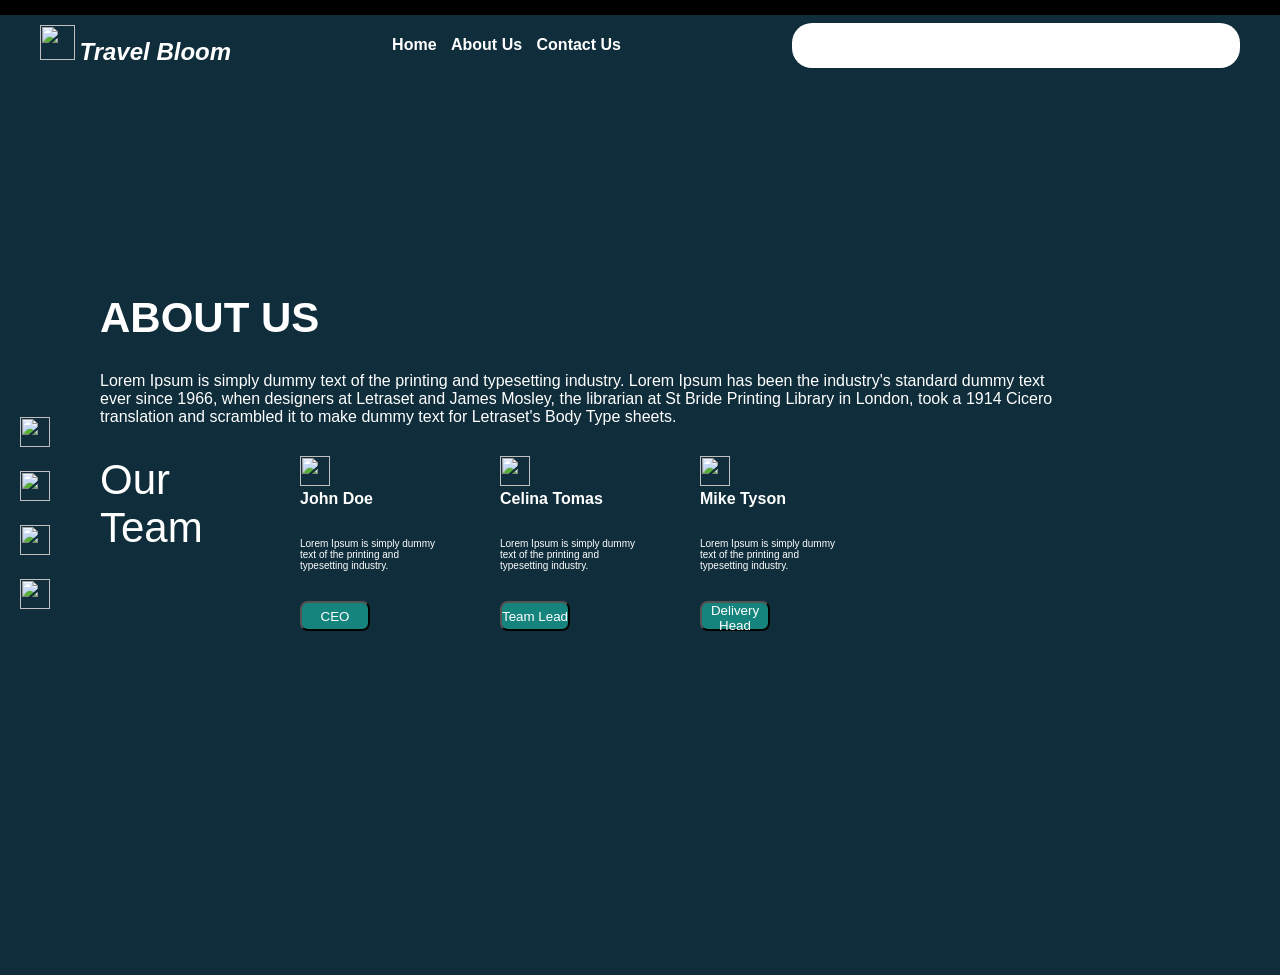
==== travel_about.html @ 4bebe733 "about" ====
<!DOCTYPE html>
<html lang="en">
<head>
  <meta charset="UTF-8">
  <title>Travel Bloom</title>
  <link rel="stylesheet" href="./travel_recommendation.css">
</head>
<body>
    <nav class="menuNav">
        <div class="left">
            <img id='imgLogo' src="https://media.istockphoto.com/id/1369076846/es/vector/un-avi%C3%B3n-de-pasajeros-vuela-alrededor-de-la-tierra.jpg?s=612x612&w=0&k=20&c=R-AivogB7sTF6fNKXLxTs_taO4kpDBTMaKdjNDb2bWw="></img>
            <h1>Travel Bloom</h1>
        </div>
        <div class="center">
            <ul>
                <li><a href="./travel_recommendation.html" id="home">Home </a></li>
                <li><a href="./travel_about.html" id="contact">About Us </a></li>
                <li><a href="./travel_contact.html" id="contact">Contact Us </a></li>
            </ul>
        </div> 
        <div class="right">   
        </div>  
    </nav>
<div class="container">

    <div class="followUsNav">
        <ul>
            <li>
                <a href="./travel_recommendation.html" id="home"> 
                    <img src="https://encrypted-tbn0.gstatic.com/images?q=tbn:ANd9GcTqlzzIDY2g_6ApTnI65qKmI5IF1JC5_OfzB-kkEOIloQ&s=10"></img>
                </a>
            </li>
            <li>
                <a href="./travel_recommendation.html" id="home"> 
                    <img src="https://encrypted-tbn0.gstatic.com/images?q=tbn:ANd9GcSNfE9N5jHm6aHkrh-RfWnV0D5qT_PrdCqAcLs8tygFYw&s=10"></img>
                </a>
            </li>
            <li>
                <a href="./travel_recommendation.html" id="home"> 
                    <img src="https://encrypted-tbn0.gstatic.com/images?q=tbn:ANd9GcStInYC1ntip265zH8p69fJbRqjfKTO3M7ZUwOt46S7-Q&s=10"></img>
                </a>
            </li>
            <li>
                <a href="./travel_recommendation.html" id="home"> 
                    <img src="https://encrypted-tbn0.gstatic.com/images?q=tbn:ANd9GcSLikYU9iA44EeR6KBYLXIdy0JkPrqSCYNWXPpJ4TlF1g&s=10"></img>
                </a>
            </li>
        </ul>
    </div>
    <div class="aboutNav">
        <h1>ABOUT US</h1>
        <p>Lorem Ipsum is simply dummy text of the printing and typesetting industry. Lorem Ipsum has been the industry's standard dummy text ever since 1966, when designers at Letraset and James Mosley, the librarian at St Bride Printing Library in London, took a 1914 Cicero translation and scrambled it to make dummy text for Letraset's Body Type sheets. </p>
        <div class="OurTeam">
            <div>
                <p>Our Team</p>
            </div>
            <div class="divOurTeam">
                <div id="UserJohnDoe">
                    <img src="https://encrypted-tbn0.gstatic.com/images?q=tbn:ANd9GcTBjKC7U-5bYoX4m2MbRBz4UnGET3NfBoS1MNwoxklq9w&s=10"></img>
                    <h1>John Doe</h1>
                    <p>Lorem Ipsum is simply dummy text of the printing and typesetting industry. </p>
                    <button>CEO</button>
                </div>
                <div id="UserCelinaTomas">
                    <img src="https://encrypted-tbn0.gstatic.com/images?q=tbn:ANd9GcTBjKC7U-5bYoX4m2MbRBz4UnGET3NfBoS1MNwoxklq9w&s=10"></img>
                    <h1>Celina Tomas</h1>
                    <p>Lorem Ipsum is simply dummy text of the printing and typesetting industry. </p>
                    <button>Team Lead</button>
                </div>
                <div id="UserMikeTyson">
                    <img src="https://encrypted-tbn0.gstatic.com/images?q=tbn:ANd9GcTBjKC7U-5bYoX4m2MbRBz4UnGET3NfBoS1MNwoxklq9w&s=10"></img>
                    <h1>Mike Tyson</h1>
                    <p>Lorem Ipsum is simply dummy text of the printing and typesetting industry. </p>
                    <button>Delivery Head</button>
                </div>
            </div>    
        </div>    
    </div>  
</div>
<script src="./health_analysis.js"></script>
</body>
</html>
---- travel_recommendation.css ----
/* Basic CSS for the navigation bar */

*{
    margin: 0;
    padding: 0;
    box-sizing: border-box; 
}
body {
    font-family: Helvetica, sans-serif;
    background-color: black;
}
.menuNav {
    background-color: #0F2D3A;
    color: white;
    height: 60px;
    align-items: center;
    margin-top:15px;
    display: flex;
    justify-content: space-between;  
}
.menuNav .left {
    justify-self: start;
    margin-left: 40px;
}
.menuNav .left img
{
    width: 35px;
    height: 35px;  
}
.menuNav .left h1
{
    display: inline;
    font-style: italic;

}
.menuNav .center {
    justify-self: center;
}
.menuNav .center li {
    display: inline;
    padding-right: 10px;
    color: white;
}
.menuNav a {
    text-decoration: none;
    color: white;
    font-weight: bold;
}
.menuNav .right {
    justify-self: end;   
    margin-right: 40px;
    width: 35%;
    height: 45px;
    background-color: white;
    border-radius: 20px;
}
.menuNav .right input
{
    width: 50%;
    height: 30px; 
    margin: 0px 0px 5px 20px;
    border: 0; 
}
.menuNav .right img
{
    width: 30px;
    height: 30px;
    transform: scaleX(-1);
}

button
{
    background-color: #15847D;
    color: white;
    width: 70px;
    height: 30px;
    border-radius: 8px;
}

.container{
    background-color: #0F2D3A;
    background-image: url('https://media.istockphoto.com/id/2178020702/es/foto/paisaje-urbano-de-nueva-york-a%C3%A9reo.jpg?s=612x612&w=0&k=20&c=CvgRp1GkJDVQ1h0ChuPoGI5W7-fnqMLjIaX4kyxje1k=');
    background-size: cover;
    background-position: center;
    background-repeat: no-repeat;
    background-attachment: fixed;
    height: 100vh; 
    min-height: 100vh;
    display: flex;
    align-items: center;
}

.followUsNav{
    padding-left: 20px;
    display: flex;
    flex-direction: column;
}
.followUsNav ul{
    list-style-type: none;
}
.followUsNav li{
    padding-bottom: 20px;  
}
.followUsNav img{
    width: 30px;
    height: 30px;
}
.exploreNav{
    padding-left: 50px;
}
.exploreNav h1{
    width: 50%;
    color: white;
    font-size: 42px;
    font-weight: bold;
    padding-bottom: 30px;
}
.exploreNav p{
    width: 50%;
    color: white; 
    font-size: 16px;
    padding-bottom: 30px;
}

.aboutNav{
    padding-left: 50px;
    width: 80%;
}
.aboutNav h1{
    color: white;
    font-size: 42px;
    font-weight: bold;
    padding-bottom: 30px;
}
.aboutNav p{
    color: white;
    font-size: 16px;
    padding-bottom: 30px;
}
.OurTeam{
    min-height: 300px; 
    display: flex;
    flex-direction: row;
}
.OurTeam p{
    color: white;
    font-size: 42px;
    width: 150px;
}
.divOurTeam{
    display: flex;
    flex-direction: row;   
    justify-content:center; 
}
.divOurTeam div{
    padding-left:50px;
}
.divOurTeam h1{
    color: white;
    font-size: 16px;
    font-weight: bold;
}
.divOurTeam p{
    color: white;
    font-size: 10px;
}
.divOurTeam img{
    width: 30px;
    height: 30px;
}
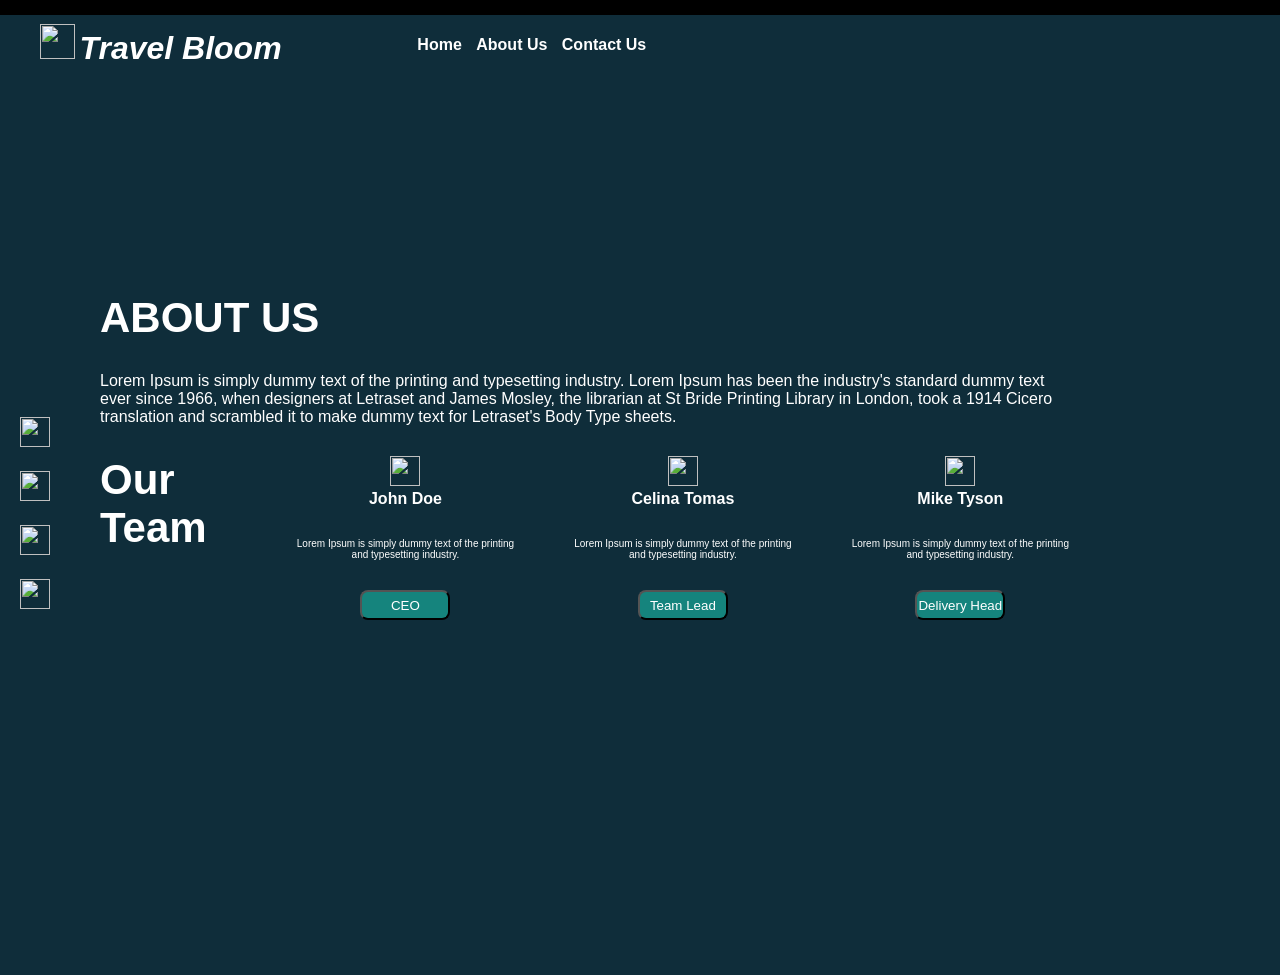
==== commit 31ae2dc9: "build contact" ====
--- a/travel_about.html
+++ b/travel_about.html
@@ -6,21 +6,22 @@
   <link rel="stylesheet" href="./travel_recommendation.css">
 </head>
 <body>
-    <nav class="menuNav">
-        <div class="left">
+    <div class="menuNav">
+        <div class="menuNav-left">
             <img id='imgLogo' src="https://media.istockphoto.com/id/1369076846/es/vector/un-avi%C3%B3n-de-pasajeros-vuela-alrededor-de-la-tierra.jpg?s=612x612&w=0&k=20&c=R-AivogB7sTF6fNKXLxTs_taO4kpDBTMaKdjNDb2bWw="></img>
             <h1>Travel Bloom</h1>
         </div>
-        <div class="center">
+        <div class="menuNav-center">
             <ul>
                 <li><a href="./travel_recommendation.html" id="home">Home </a></li>
                 <li><a href="./travel_about.html" id="contact">About Us </a></li>
                 <li><a href="./travel_contact.html" id="contact">Contact Us </a></li>
-            </ul>
-        </div> 
-        <div class="right">   
-        </div>  
-    </nav>
+            </ul>           
+        </div>
+        <div class="menuNav-right">
+            
+        </div>
+    </div> 
 <div class="container">
 
     <div class="followUsNav">
@@ -47,27 +48,27 @@
             </li>
         </ul>
     </div>
-    <div class="aboutNav">
+    <div class="aboutUs">
         <h1>ABOUT US</h1>
         <p>Lorem Ipsum is simply dummy text of the printing and typesetting industry. Lorem Ipsum has been the industry's standard dummy text ever since 1966, when designers at Letraset and James Mosley, the librarian at St Bride Printing Library in London, took a 1914 Cicero translation and scrambled it to make dummy text for Letraset's Body Type sheets. </p>
         <div class="OurTeam">
             <div>
-                <p>Our Team</p>
+                <h1>Our Team</h1>
             </div>
-            <div class="divOurTeam">
-                <div id="UserJohnDoe">
-                    <img src="https://encrypted-tbn0.gstatic.com/images?q=tbn:ANd9GcTBjKC7U-5bYoX4m2MbRBz4UnGET3NfBoS1MNwoxklq9w&s=10"></img>
+            <div class="divOurTeamList">
+                <div id="UserJohnDoe" class="center" >
+                    <img src="https://encrypted-tbn0.gstatic.com/images?q=tbn:ANd9GcTBjKC7U-5bYoX4m2MbRBz4UnGET3NfBoS1MNwoxklq9w&s=10"></img>                
                     <h1>John Doe</h1>
                     <p>Lorem Ipsum is simply dummy text of the printing and typesetting industry. </p>
                     <button>CEO</button>
                 </div>
-                <div id="UserCelinaTomas">
+                <div id="UserCelinaTomas" class="center">
                     <img src="https://encrypted-tbn0.gstatic.com/images?q=tbn:ANd9GcTBjKC7U-5bYoX4m2MbRBz4UnGET3NfBoS1MNwoxklq9w&s=10"></img>
                     <h1>Celina Tomas</h1>
                     <p>Lorem Ipsum is simply dummy text of the printing and typesetting industry. </p>
                     <button>Team Lead</button>
                 </div>
-                <div id="UserMikeTyson">
+                <div id="UserMikeTyson" class="center">
                     <img src="https://encrypted-tbn0.gstatic.com/images?q=tbn:ANd9GcTBjKC7U-5bYoX4m2MbRBz4UnGET3NfBoS1MNwoxklq9w&s=10"></img>
                     <h1>Mike Tyson</h1>
                     <p>Lorem Ipsum is simply dummy text of the printing and typesetting industry. </p>
--- a/travel_recommendation.css
+++ b/travel_recommendation.css
@@ -5,10 +5,16 @@
     padding: 0;
     box-sizing: border-box; 
 }
+
+.center{
+    text-align: center
+}
+
 body {
     font-family: Helvetica, sans-serif;
     background-color: black;
 }
+
 .menuNav {
     background-color: #0F2D3A;
     color: white;
@@ -18,57 +24,58 @@
     display: flex;
     justify-content: space-between;  
 }
-.menuNav .left {
+.menuNav-left {
     justify-self: start;
     margin-left: 40px;
 }
-.menuNav .left img
+.menuNav-left img
 {
     width: 35px;
     height: 35px;  
 }
-.menuNav .left h1
+.menuNav-left h1
 {
     display: inline;
     font-style: italic;
-
-}
-.menuNav .center {
+}
+.menuNav-center {
     justify-self: center;
 }
-.menuNav .center li {
+.menuNav-center li {
     display: inline;
     padding-right: 10px;
     color: white;
 }
-.menuNav a {
+.menuNav-center a {
     text-decoration: none;
     color: white;
     font-weight: bold;
 }
-.menuNav .right {
+.menuNav-right {
     justify-self: end;   
     margin-right: 40px;
     width: 35%;
+}
+.menuNav-right .menuNav-search {
     height: 45px;
     background-color: white;
     border-radius: 20px;
 }
-.menuNav .right input
+.menuNav-right input
 {
     width: 50%;
     height: 30px; 
     margin: 0px 0px 5px 20px;
     border: 0; 
 }
-.menuNav .right img
+.menuNav-right img
 {
     width: 30px;
     height: 30px;
     transform: scaleX(-1);
 }
 
-button
+.menuNav-right button
 {
     background-color: #15847D;
     color: white;
@@ -105,70 +112,108 @@
     width: 30px;
     height: 30px;
 }
-.exploreNav{
+
+.homePage{
     padding-left: 50px;
 }
-.exploreNav h1{
+.homePage h1{
     width: 50%;
     color: white;
     font-size: 42px;
     font-weight: bold;
     padding-bottom: 30px;
 }
-.exploreNav p{
+.homePage p{
     width: 50%;
     color: white; 
     font-size: 16px;
     padding-bottom: 30px;
 }
-
-.aboutNav{
+.homePage button
+{
+    background-color: #15847D;
+    color: white;
+    width: 90px;
+    height: 30px;
+    border-radius: 8px;
+}
+
+
+.aboutUs{
     padding-left: 50px;
     width: 80%;
 }
-.aboutNav h1{
+.aboutUs h1{
     color: white;
     font-size: 42px;
     font-weight: bold;
     padding-bottom: 30px;
 }
-.aboutNav p{
-    color: white;
-    font-size: 16px;
-    padding-bottom: 30px;
-}
+.aboutUs p{
+    color: white;
+    font-size: 16px;
+    padding-bottom: 30px;
+}
+
 .OurTeam{
     min-height: 300px; 
     display: flex;
     flex-direction: row;
 }
-.OurTeam p{
-    color: white;
-    font-size: 42px;
-    width: 150px;
-}
-.divOurTeam{
+.OurTeam h1{
+    color: white;
+    font-size: 42px;  
+}
+
+.divOurTeamList{
     display: flex;
     flex-direction: row;   
     justify-content:center; 
 }
-.divOurTeam div{
+.divOurTeamList div{
     padding-left:50px;
 }
-.divOurTeam h1{
-    color: white;
-    font-size: 16px;
-    font-weight: bold;
-}
-.divOurTeam p{
+.divOurTeamList h1{
+    color: white;
+    font-size: 16px;
+    font-weight: bold;
+}
+.divOurTeamList p{
     color: white;
     font-size: 10px;
 }
-.divOurTeam img{
+.divOurTeamList img{
     width: 30px;
     height: 30px;
 }
 
+.divOurTeamList button
+{
+    background-color: #15847D;
+    color: white;
+    width: 90px;
+    height: 30px;
+    border-radius: 8px;
+}
+
+.contactUs{
+    padding-left: 50px;
+    width: 80%;
+}
+.contactUs h1{
+    color: white;
+    font-size: 42px;
+    font-weight: bold;
+    padding-bottom: 30px;
+}
+.contactUs p{
+    color: white;
+    font-size: 16px;
+    padding-bottom: 30px;
+}
+
+
+
 
 
  
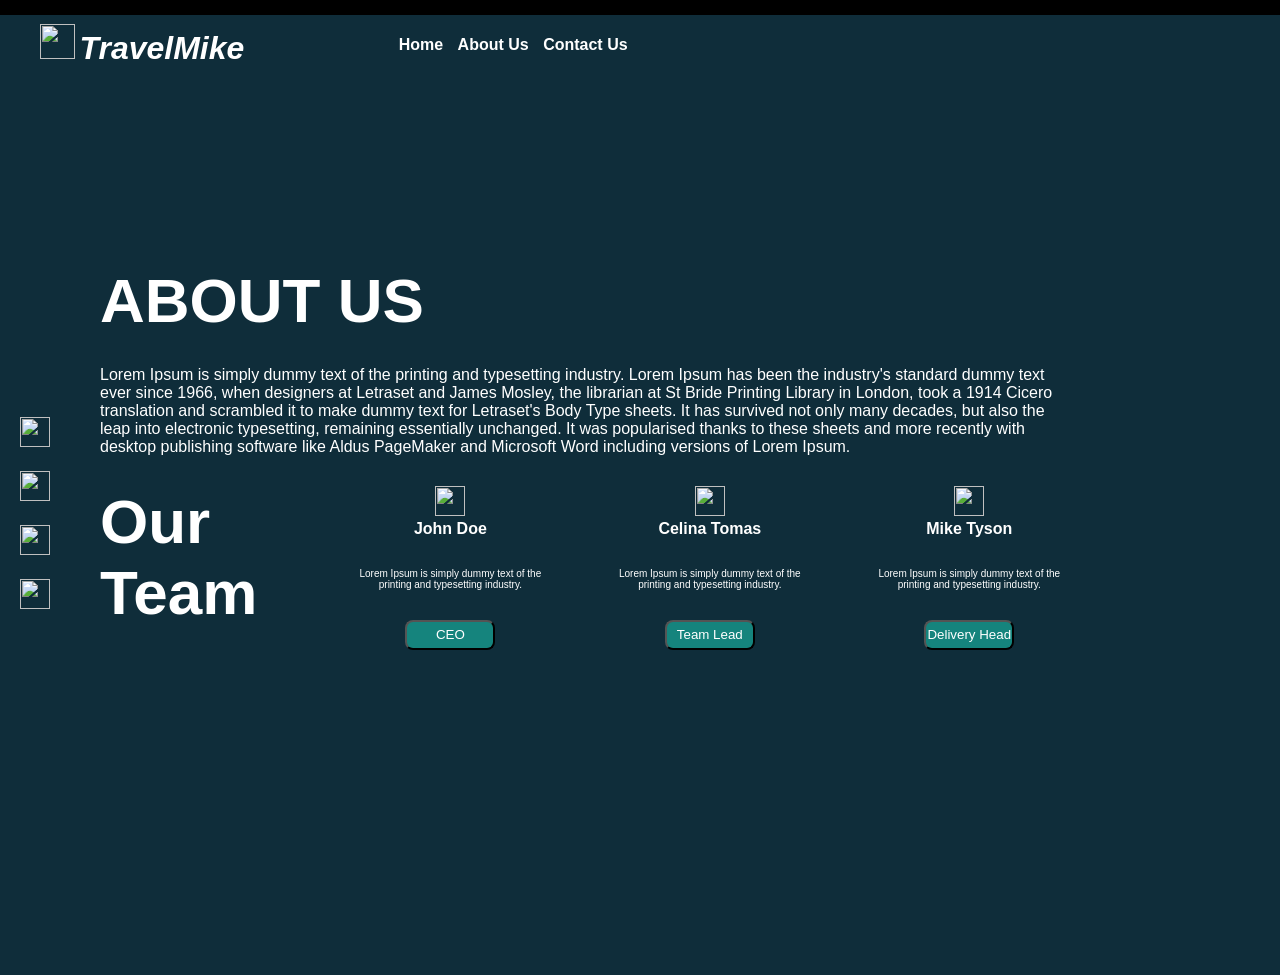
==== commit 64c48e62: "contact page" ====
--- a/travel_about.html
+++ b/travel_about.html
@@ -2,14 +2,14 @@
 <html lang="en">
 <head>
   <meta charset="UTF-8">
-  <title>Travel Bloom</title>
+  <title>Travel Mike</title>
   <link rel="stylesheet" href="./travel_recommendation.css">
 </head>
 <body>
     <div class="menuNav">
         <div class="menuNav-left">
             <img id='imgLogo' src="https://media.istockphoto.com/id/1369076846/es/vector/un-avi%C3%B3n-de-pasajeros-vuela-alrededor-de-la-tierra.jpg?s=612x612&w=0&k=20&c=R-AivogB7sTF6fNKXLxTs_taO4kpDBTMaKdjNDb2bWw="></img>
-            <h1>Travel Bloom</h1>
+            <h1>TravelMike</h1>
         </div>
         <div class="menuNav-center">
             <ul>
@@ -50,7 +50,7 @@
     </div>
     <div class="aboutUs">
         <h1>ABOUT US</h1>
-        <p>Lorem Ipsum is simply dummy text of the printing and typesetting industry. Lorem Ipsum has been the industry's standard dummy text ever since 1966, when designers at Letraset and James Mosley, the librarian at St Bride Printing Library in London, took a 1914 Cicero translation and scrambled it to make dummy text for Letraset's Body Type sheets. </p>
+        <p>Lorem Ipsum is simply dummy text of the printing and typesetting industry. Lorem Ipsum has been the industry's standard dummy text ever since 1966, when designers at Letraset and James Mosley, the librarian at St Bride Printing Library in London, took a 1914 Cicero translation and scrambled it to make dummy text for Letraset's Body Type sheets. It has survived not only many decades, but also the leap into electronic typesetting, remaining essentially unchanged. It was popularised thanks to these sheets and more recently with desktop publishing software like Aldus PageMaker and Microsoft Word including versions of Lorem Ipsum.</p>
         <div class="OurTeam">
             <div>
                 <h1>Our Team</h1>
--- a/travel_recommendation.css
+++ b/travel_recommendation.css
@@ -145,7 +145,7 @@
 }
 .aboutUs h1{
     color: white;
-    font-size: 42px;
+    font-size: 62px;
     font-weight: bold;
     padding-bottom: 30px;
 }
@@ -162,7 +162,7 @@
 }
 .OurTeam h1{
     color: white;
-    font-size: 42px;  
+    font-size: 62px;  
 }
 
 .divOurTeamList{
@@ -202,14 +202,57 @@
 }
 .contactUs h1{
     color: white;
-    font-size: 42px;
+    font-size: 62px;
     font-weight: bold;
     padding-bottom: 30px;
 }
 .contactUs p{
     color: white;
-    font-size: 16px;
-    padding-bottom: 30px;
+    font-size: 18px;
+    padding-bottom: 30px;
+}
+
+.contactUsform {
+    width: 500px;
+    margin-right:50px;
+}
+.contactUsform label{
+    color: white;
+    font-size: 16px;
+}
+.contactUsform input{
+    background-color: transparent;
+    border: 1px solid #ffffff;
+    outline: none;
+    width: 80%;
+    height: 30px;
+    border-radius: 8px;
+}
+.contactUsform input::placeholder {
+    color: white; 
+    opacity: 0.7;
+}
+.contactUsform textarea{
+    background-color: transparent;
+    border: 1px solid #ffffff;
+    outline: none;
+    width: 80%;
+    height: 130px;
+    border-radius: 8px;
+}
+.contactUsform textarea::placeholder {
+    color: white; 
+    opacity: 0.7;
+}
+.contactUsform div{
+    padding-bottom:10px;
+}
+.contactUsform button{
+    background-color: #15847D;
+    color: white;
+    width: 80%;
+    height: 30px;
+    border-radius: 8px;
 }
 
 
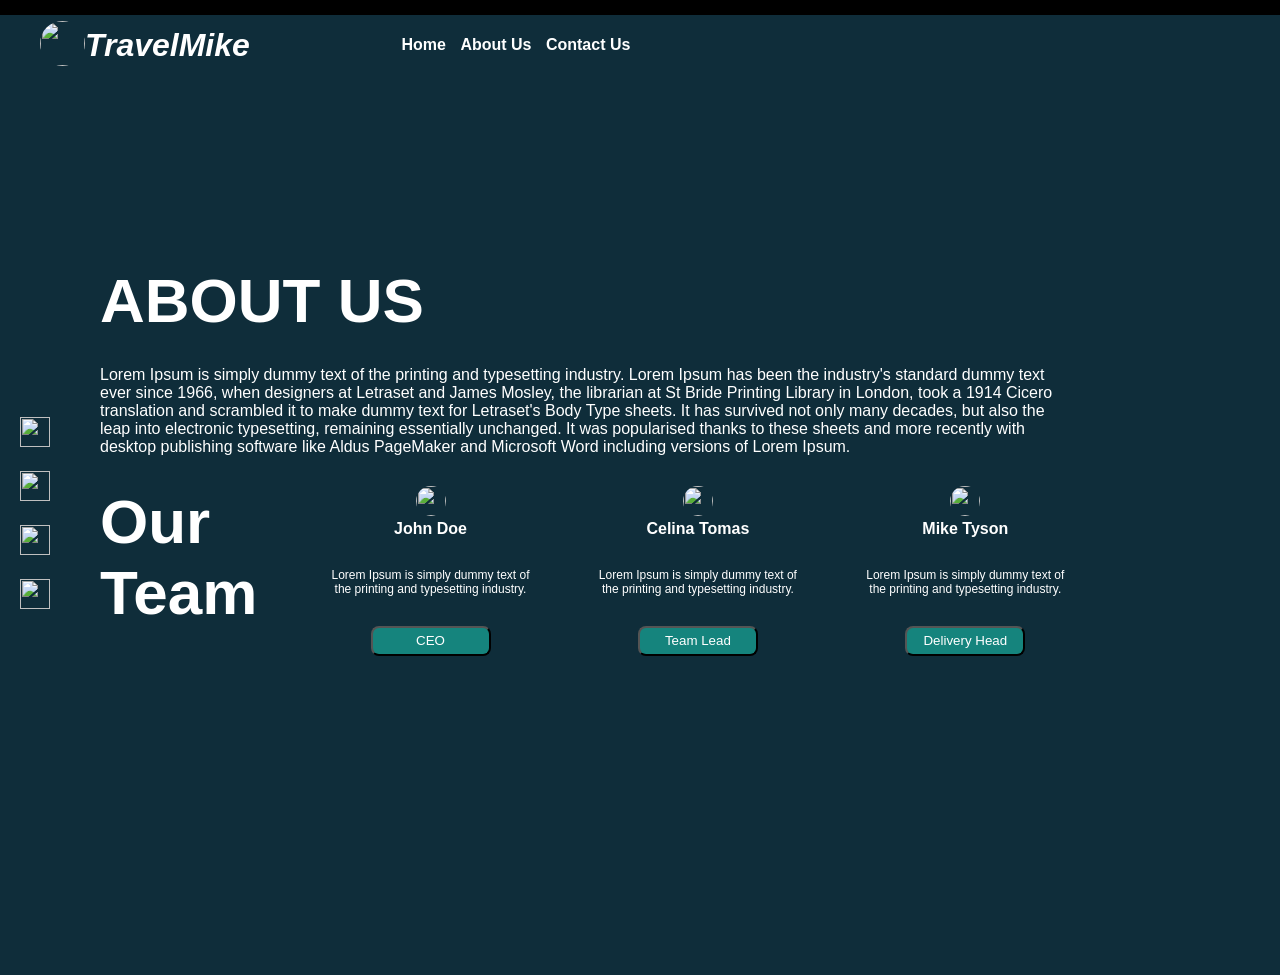
==== commit 7a020544: "complete style" ====
--- a/travel_about.html
+++ b/travel_about.html
@@ -8,8 +8,12 @@
 <body>
     <div class="menuNav">
         <div class="menuNav-left">
-            <img id='imgLogo' src="https://media.istockphoto.com/id/1369076846/es/vector/un-avi%C3%B3n-de-pasajeros-vuela-alrededor-de-la-tierra.jpg?s=612x612&w=0&k=20&c=R-AivogB7sTF6fNKXLxTs_taO4kpDBTMaKdjNDb2bWw="></img>
-            <h1>TravelMike</h1>
+            <div>
+                <img id='imgLogo' src="https://media.istockphoto.com/id/1369076846/es/vector/un-avi%C3%B3n-de-pasajeros-vuela-alrededor-de-la-tierra.jpg?s=612x612&w=0&k=20&c=R-AivogB7sTF6fNKXLxTs_taO4kpDBTMaKdjNDb2bWw="></img>
+            </div>
+            <div>
+                <h1>TravelMike</h1>
+            </div>
         </div>
         <div class="menuNav-center">
             <ul>
@@ -56,19 +60,19 @@
                 <h1>Our Team</h1>
             </div>
             <div class="divOurTeamList">
-                <div id="UserJohnDoe" class="center" >
+                <div class="center" >
                     <img src="https://encrypted-tbn0.gstatic.com/images?q=tbn:ANd9GcTBjKC7U-5bYoX4m2MbRBz4UnGET3NfBoS1MNwoxklq9w&s=10"></img>                
                     <h1>John Doe</h1>
                     <p>Lorem Ipsum is simply dummy text of the printing and typesetting industry. </p>
                     <button>CEO</button>
                 </div>
-                <div id="UserCelinaTomas" class="center">
+                <div class="center">
                     <img src="https://encrypted-tbn0.gstatic.com/images?q=tbn:ANd9GcTBjKC7U-5bYoX4m2MbRBz4UnGET3NfBoS1MNwoxklq9w&s=10"></img>
                     <h1>Celina Tomas</h1>
                     <p>Lorem Ipsum is simply dummy text of the printing and typesetting industry. </p>
                     <button>Team Lead</button>
                 </div>
-                <div id="UserMikeTyson" class="center">
+                <div class="center">
                     <img src="https://encrypted-tbn0.gstatic.com/images?q=tbn:ANd9GcTBjKC7U-5bYoX4m2MbRBz4UnGET3NfBoS1MNwoxklq9w&s=10"></img>
                     <h1>Mike Tyson</h1>
                     <p>Lorem Ipsum is simply dummy text of the printing and typesetting industry. </p>
--- a/travel_recommendation.css
+++ b/travel_recommendation.css
@@ -27,11 +27,15 @@
 .menuNav-left {
     justify-self: start;
     margin-left: 40px;
+    display: flex;
+    flex-direction: rows;
+    align-items: center;
 }
 .menuNav-left img
 {
-    width: 35px;
-    height: 35px;  
+    width: 45px;
+    height: 45px;  
+    border-radius: 25px;
 }
 .menuNav-left h1
 {
@@ -60,19 +64,24 @@
     height: 45px;
     background-color: white;
     border-radius: 20px;
+    display: flex;
+    flex-direction: row;
+    align-items: center;
 }
 .menuNav-right input
 {
-    width: 50%;
+    width: 220px;
     height: 30px; 
-    margin: 0px 0px 5px 20px;
+    margin: 0px 0px 0px 20px;
     border: 0; 
+    outline: none;
 }
 .menuNav-right img
 {
     width: 30px;
     height: 30px;
     transform: scaleX(-1);
+    border-radius: 20px;
 }
 
 .menuNav-right button
@@ -180,18 +189,19 @@
 }
 .divOurTeamList p{
     color: white;
-    font-size: 10px;
+    font-size: 12px;
 }
 .divOurTeamList img{
     width: 30px;
     height: 30px;
+    border-radius: 20px;
 }
 
 .divOurTeamList button
 {
     background-color: #15847D;
     color: white;
-    width: 90px;
+    width: 120px;
     height: 30px;
     border-radius: 8px;
 }
@@ -219,14 +229,16 @@
 .contactUsform label{
     color: white;
     font-size: 16px;
+    font-weight: bold;
 }
 .contactUsform input{
     background-color: transparent;
+    color: white;
     border: 1px solid #ffffff;
     outline: none;
     width: 80%;
     height: 30px;
-    border-radius: 8px;
+    border-radius: 8px;   
 }
 .contactUsform input::placeholder {
     color: white; 
@@ -234,6 +246,7 @@
 }
 .contactUsform textarea{
     background-color: transparent;
+    color: white;
     border: 1px solid #ffffff;
     outline: none;
     width: 80%;
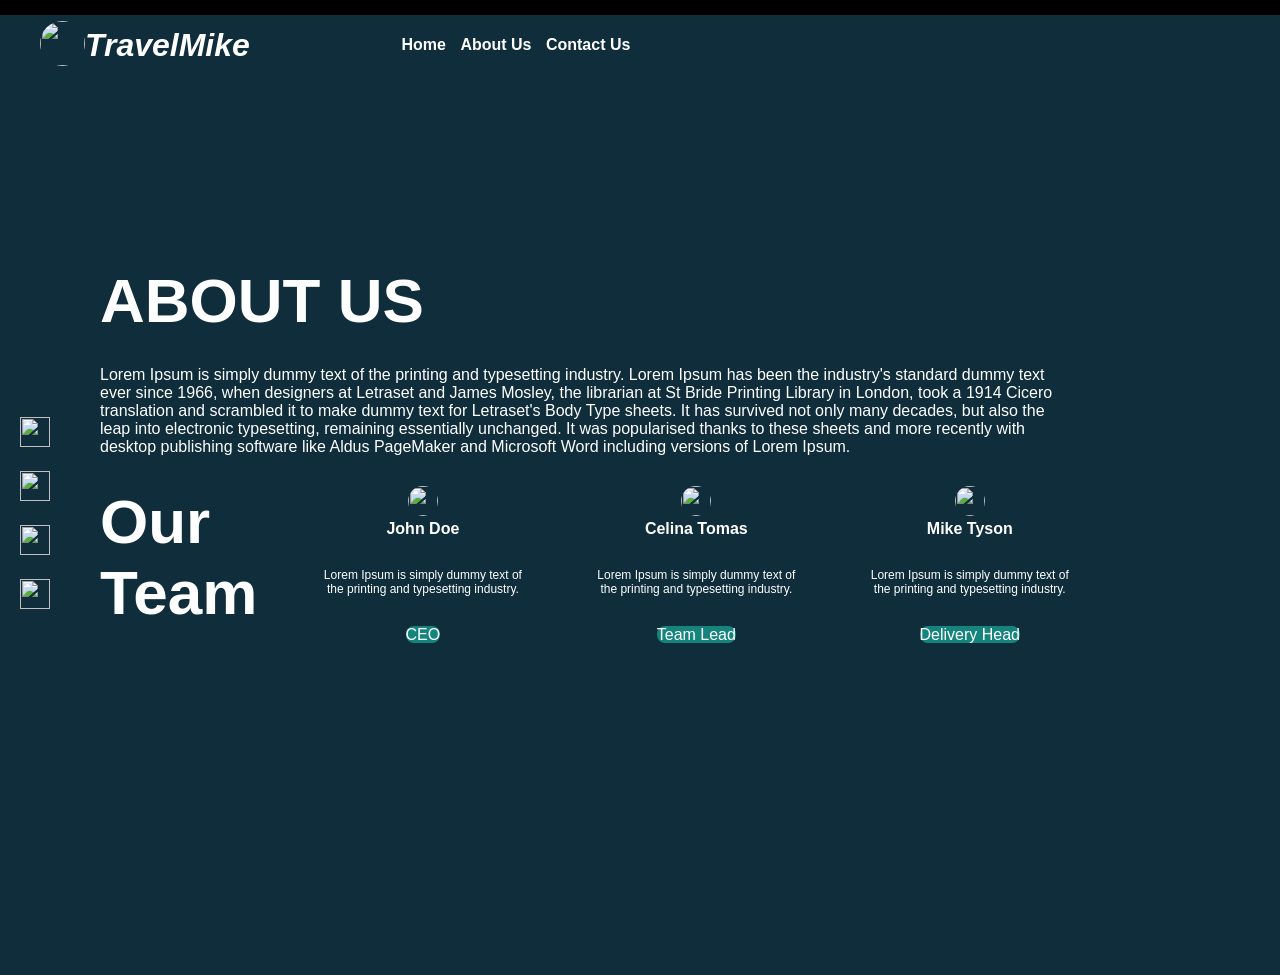
==== commit 2fc0caba: "minor changes" ====
--- a/travel_about.html
+++ b/travel_about.html
@@ -16,16 +16,18 @@
             </div>
         </div>
         <div class="menuNav-center">
-            <ul>
-                <li><a href="./travel_recommendation.html" id="home">Home </a></li>
-                <li><a href="./travel_about.html" id="contact">About Us </a></li>
-                <li><a href="./travel_contact.html" id="contact">Contact Us </a></li>
-            </ul>           
+            <nav>                    
+                <ul>
+                    <li><a href="./travel_recommendation.html" id="home">Home </a></li>
+                    <li><a href="./travel_about.html" id="contact">About Us </a></li>
+                    <li><a href="./travel_contact.html" id="contact">Contact Us </a></li>
+                </ul>
+            </nav>           
         </div>
         <div class="menuNav-right">
-            
+                    
         </div>
-    </div> 
+    </div>
 <div class="container">
 
     <div class="followUsNav">
@@ -64,19 +66,19 @@
                     <img src="https://encrypted-tbn0.gstatic.com/images?q=tbn:ANd9GcTBjKC7U-5bYoX4m2MbRBz4UnGET3NfBoS1MNwoxklq9w&s=10"></img>                
                     <h1>John Doe</h1>
                     <p>Lorem Ipsum is simply dummy text of the printing and typesetting industry. </p>
-                    <button>CEO</button>
+                    <label>CEO</label>
                 </div>
                 <div class="center">
                     <img src="https://encrypted-tbn0.gstatic.com/images?q=tbn:ANd9GcTBjKC7U-5bYoX4m2MbRBz4UnGET3NfBoS1MNwoxklq9w&s=10"></img>
                     <h1>Celina Tomas</h1>
                     <p>Lorem Ipsum is simply dummy text of the printing and typesetting industry. </p>
-                    <button>Team Lead</button>
+                    <label>Team Lead</label>
                 </div>
                 <div class="center">
                     <img src="https://encrypted-tbn0.gstatic.com/images?q=tbn:ANd9GcTBjKC7U-5bYoX4m2MbRBz4UnGET3NfBoS1MNwoxklq9w&s=10"></img>
                     <h1>Mike Tyson</h1>
                     <p>Lorem Ipsum is simply dummy text of the printing and typesetting industry. </p>
-                    <button>Delivery Head</button>
+                    <label>Delivery Head</label>
                 </div>
             </div>    
         </div>    
--- a/travel_recommendation.css
+++ b/travel_recommendation.css
@@ -175,9 +175,9 @@
 }
 
 .divOurTeamList{
-    display: flex;
-    flex-direction: row;   
-    justify-content:center; 
+    display: grid;
+    grid-template-columns: 1fr 1fr 1fr; 
+    gap: 15px; 
 }
 .divOurTeamList div{
     padding-left:50px;
@@ -196,7 +196,6 @@
     height: 30px;
     border-radius: 20px;
 }
-
 .divOurTeamList button
 {
     background-color: #15847D;
@@ -205,6 +204,15 @@
     height: 30px;
     border-radius: 8px;
 }
+.divOurTeamList label
+{
+    background-color: #15847D;
+    color: white;
+    width: 120px;
+    height: 30px;
+    border-radius: 8px;
+}
+
 
 .contactUs{
     padding-left: 50px;
@@ -268,7 +276,50 @@
     border-radius: 8px;
 }
 
-
+.searchResults{
+    width: 80%;
+    padding-left:50px;
+}
+.searchResults h1{
+    color: white;
+    font-size: 62px;
+    font-weight: bold;
+    padding-bottom: 30px;
+}
+.searchResults h2{
+    color: white;
+    font-size: 42px;
+    font-weight: bold;
+}
+
+.divSearchResultList {
+   display: flex;
+   flex-direction: row;
+}
+
+.divSearchResultItem {
+    background-color: white;
+    display: flex;
+    flex-direction: column;
+    width: 33%;
+    margin: 10px;
+    border-radius: 5px;
+ }
+.divResultItemImg img{
+    width: 95%;
+    margin: 5px;
+    border-radius: 5px;
+}
+.divSearchResultItem h1{
+    color: black;
+    font-size: 16px;
+    padding-bottom: 10px;
+}
+.divSearchResultItem p{
+    color: black;
+    font-size: 12px;
+    padding-bottom: 10px;
+}
 
 
 
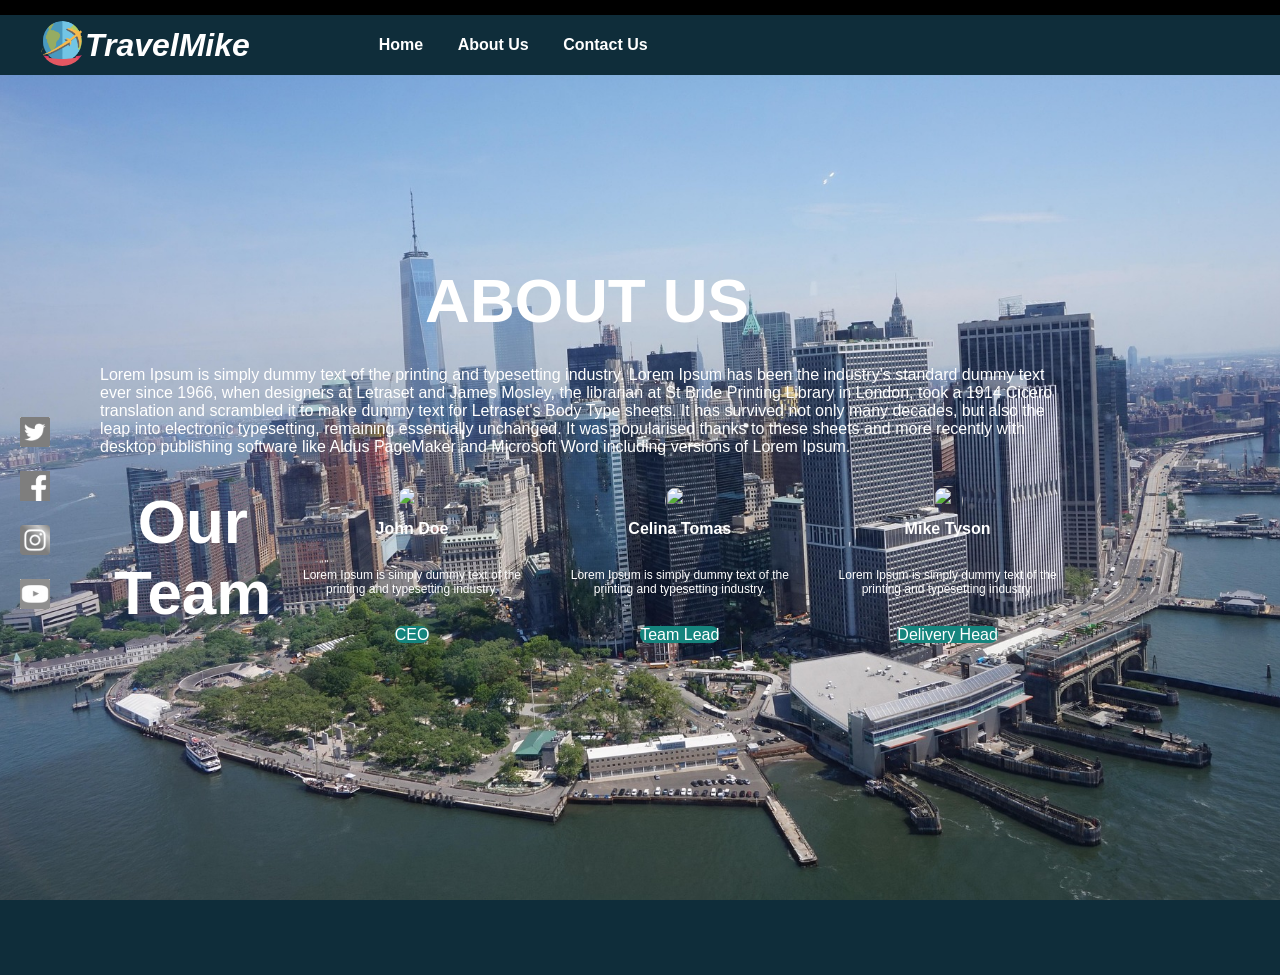
==== commit 60c68290: "Updates" ====
--- a/travel_about.html
+++ b/travel_about.html
@@ -1,89 +1,116 @@
 <!DOCTYPE html>
 <html lang="en">
+
 <head>
-  <meta charset="UTF-8">
-  <title>Travel Mike</title>
-  <link rel="stylesheet" href="./travel_recommendation.css">
+    <meta charset="UTF-8">
+    <meta name="viewport" content="width=device-width, initial-scale=1.0">
+    <title>Travel Mike</title>
+    <link rel="stylesheet" href="./travel_recommendation.css">
 </head>
+
 <body>
     <div class="menuNav">
         <div class="menuNav-left">
             <div>
-                <img id='imgLogo' src="https://media.istockphoto.com/id/1369076846/es/vector/un-avi%C3%B3n-de-pasajeros-vuela-alrededor-de-la-tierra.jpg?s=612x612&w=0&k=20&c=R-AivogB7sTF6fNKXLxTs_taO4kpDBTMaKdjNDb2bWw="></img>
+                <img id='imgLogo' src="./Images/logo.png"></img>
             </div>
             <div>
                 <h1>TravelMike</h1>
             </div>
         </div>
         <div class="menuNav-center">
-            <nav>                    
+            <nav>
                 <ul>
-                    <li><a href="./travel_recommendation.html" id="home">Home </a></li>
+                    <li><a href="./index.html" id="home">Home </a></li>
                     <li><a href="./travel_about.html" id="contact">About Us </a></li>
                     <li><a href="./travel_contact.html" id="contact">Contact Us </a></li>
                 </ul>
-            </nav>           
+            </nav>
         </div>
         <div class="menuNav-right">
-                    
+            <div class="menuNav-right" style="visibility: hidden;">
+                <div class="menuNav-right-search">
+                    <div class="menuNav-right-input">
+                        <input type="text" id="inputSearchItems" placeholder="Enter a destination or Keyword">
+                    </div>
+                    <div class="menuNav-right-img">
+                        <img onclick="setSearchCursor()" src="./Images/lupa.png"></img>
+                    </div>
+                    <div class="menuNav-right-btn">
+                        <button id='btnSearch' onclick="searchResults()">Search</button>
+                        <button id='btnClear' onclick="clearResults()">Clear</button>
+                    </div>
+                </div>
+            </div>
         </div>
     </div>
-<div class="container">
+    <div class="container">
 
-    <div class="followUsNav">
-        <ul>
-            <li>
-                <a href="./travel_recommendation.html" id="home"> 
-                    <img src="https://encrypted-tbn0.gstatic.com/images?q=tbn:ANd9GcTqlzzIDY2g_6ApTnI65qKmI5IF1JC5_OfzB-kkEOIloQ&s=10"></img>
-                </a>
-            </li>
-            <li>
-                <a href="./travel_recommendation.html" id="home"> 
-                    <img src="https://encrypted-tbn0.gstatic.com/images?q=tbn:ANd9GcSNfE9N5jHm6aHkrh-RfWnV0D5qT_PrdCqAcLs8tygFYw&s=10"></img>
-                </a>
-            </li>
-            <li>
-                <a href="./travel_recommendation.html" id="home"> 
-                    <img src="https://encrypted-tbn0.gstatic.com/images?q=tbn:ANd9GcStInYC1ntip265zH8p69fJbRqjfKTO3M7ZUwOt46S7-Q&s=10"></img>
-                </a>
-            </li>
-            <li>
-                <a href="./travel_recommendation.html" id="home"> 
-                    <img src="https://encrypted-tbn0.gstatic.com/images?q=tbn:ANd9GcSLikYU9iA44EeR6KBYLXIdy0JkPrqSCYNWXPpJ4TlF1g&s=10"></img>
-                </a>
-            </li>
-        </ul>
+        <div class="followUsNav">
+            <ul>
+                <li>
+                    <a href="./travel_recommendation.html" id="home">
+                        <img src="./Images/socialmedia/twitter.png"></img>
+                    </a>
+                </li>
+                <li>
+                    <a href="./travel_recommendation.html" id="home">
+                        <img src="./Images/socialmedia/facebook.png"></img>
+                    </a>
+                </li>
+                <li>
+                    <a href="./travel_recommendation.html" id="home">
+                        <img src="./Images/socialmedia/instagram.png"></img>
+                    </a>
+                </li>
+                <li>
+                    <a href="./travel_recommendation.html" id="home">
+                        <img src="./Images/socialmedia/youtube.png"></img>
+                    </a>
+                </li>
+            </ul>
+        </div>
+
+        <div class="aboutUs">
+            <h1>ABOUT US</h1>
+            <p>Lorem Ipsum is simply dummy text of the printing and typesetting industry. Lorem Ipsum has been the
+                industry's standard dummy text ever since 1966, when designers at Letraset and James Mosley, the
+                librarian at St Bride Printing Library in London, took a 1914 Cicero translation and scrambled it to
+                make dummy text for Letraset's Body Type sheets. It has survived not only many decades, but also the
+                leap into electronic typesetting, remaining essentially unchanged. It was popularised thanks to these
+                sheets and more recently with desktop publishing software like Aldus PageMaker and Microsoft Word
+                including versions of Lorem Ipsum.</p>
+            <div class="OurTeam">
+                <div>
+                    <h1>Our Team</h1>
+                </div>
+                <div class="divOurTeamList">
+                    <div class="center">
+                        <img
+                            src="https://encrypted-tbn0.gstatic.com/images?q=tbn:ANd9GcTBjKC7U-5bYoX4m2MbRBz4UnGET3NfBoS1MNwoxklq9w&s=10"></img>
+                        <h1>John Doe</h1>
+                        <p>Lorem Ipsum is simply dummy text of the printing and typesetting industry. </p>
+                        <label>CEO</label>
+                    </div>
+                    <div class="center">
+                        <img
+                            src="https://encrypted-tbn0.gstatic.com/images?q=tbn:ANd9GcTBjKC7U-5bYoX4m2MbRBz4UnGET3NfBoS1MNwoxklq9w&s=10"></img>
+                        <h1>Celina Tomas</h1>
+                        <p>Lorem Ipsum is simply dummy text of the printing and typesetting industry. </p>
+                        <label>Team Lead</label>
+                    </div>
+                    <div class="center">
+                        <img
+                            src="https://encrypted-tbn0.gstatic.com/images?q=tbn:ANd9GcTBjKC7U-5bYoX4m2MbRBz4UnGET3NfBoS1MNwoxklq9w&s=10"></img>
+                        <h1>Mike Tyson</h1>
+                        <p>Lorem Ipsum is simply dummy text of the printing and typesetting industry. </p>
+                        <label>Delivery Head</label>
+                    </div>
+                </div>
+            </div>
+        </div>
     </div>
-    <div class="aboutUs">
-        <h1>ABOUT US</h1>
-        <p>Lorem Ipsum is simply dummy text of the printing and typesetting industry. Lorem Ipsum has been the industry's standard dummy text ever since 1966, when designers at Letraset and James Mosley, the librarian at St Bride Printing Library in London, took a 1914 Cicero translation and scrambled it to make dummy text for Letraset's Body Type sheets. It has survived not only many decades, but also the leap into electronic typesetting, remaining essentially unchanged. It was popularised thanks to these sheets and more recently with desktop publishing software like Aldus PageMaker and Microsoft Word including versions of Lorem Ipsum.</p>
-        <div class="OurTeam">
-            <div>
-                <h1>Our Team</h1>
-            </div>
-            <div class="divOurTeamList">
-                <div class="center" >
-                    <img src="https://encrypted-tbn0.gstatic.com/images?q=tbn:ANd9GcTBjKC7U-5bYoX4m2MbRBz4UnGET3NfBoS1MNwoxklq9w&s=10"></img>                
-                    <h1>John Doe</h1>
-                    <p>Lorem Ipsum is simply dummy text of the printing and typesetting industry. </p>
-                    <label>CEO</label>
-                </div>
-                <div class="center">
-                    <img src="https://encrypted-tbn0.gstatic.com/images?q=tbn:ANd9GcTBjKC7U-5bYoX4m2MbRBz4UnGET3NfBoS1MNwoxklq9w&s=10"></img>
-                    <h1>Celina Tomas</h1>
-                    <p>Lorem Ipsum is simply dummy text of the printing and typesetting industry. </p>
-                    <label>Team Lead</label>
-                </div>
-                <div class="center">
-                    <img src="https://encrypted-tbn0.gstatic.com/images?q=tbn:ANd9GcTBjKC7U-5bYoX4m2MbRBz4UnGET3NfBoS1MNwoxklq9w&s=10"></img>
-                    <h1>Mike Tyson</h1>
-                    <p>Lorem Ipsum is simply dummy text of the printing and typesetting industry. </p>
-                    <label>Delivery Head</label>
-                </div>
-            </div>    
-        </div>    
-    </div>  
-</div>
-<script src="./health_analysis.js"></script>
+    <script src="./health_analysis.js"></script>
 </body>
+
 </html>
--- a/travel_recommendation.css
+++ b/travel_recommendation.css
@@ -1,13 +1,7 @@
-/* Basic CSS for the navigation bar */
-
-*{
+* {
     margin: 0;
     padding: 0;
-    box-sizing: border-box; 
-}
-
-.center{
-    text-align: center
+    box-sizing: border-box;
 }
 
 body {
@@ -18,241 +12,264 @@
 .menuNav {
     background-color: #0F2D3A;
     color: white;
+    display: flex;
+    justify-content: space-between;
+    align-items: center;
+    margin-top: 15px;
     height: 60px;
-    align-items: center;
-    margin-top:15px;
-    display: flex;
-    justify-content: space-between;  
-}
+}
+
 .menuNav-left {
     justify-self: start;
     margin-left: 40px;
     display: flex;
     flex-direction: rows;
     align-items: center;
-}
-.menuNav-left img
-{
-    width: 45px;
-    height: 45px;  
-    border-radius: 25px;
-}
-.menuNav-left h1
-{
-    display: inline;
-    font-style: italic;
-}
+
+    img {
+        width: 45px;
+        height: 45px;
+        border-radius: 25px;
+    }
+
+    h1 {
+        display: inline;
+        font-style: italic;
+    }
+}
+
 .menuNav-center {
     justify-self: center;
-}
-.menuNav-center li {
-    display: inline;
-    padding-right: 10px;
-    color: white;
-}
-.menuNav-center a {
-    text-decoration: none;
-    color: white;
-    font-weight: bold;
-}
+    white-space: nowrap;
+
+    li {
+        display: inline;
+        padding-right: 30px;
+        color: white;
+    }
+
+    a {
+        text-decoration: none;
+        color: white;
+        font-weight: bold;
+    }
+}
+
 .menuNav-right {
-    justify-self: end;   
+    justify-self: end;
     margin-right: 40px;
-    width: 35%;
-}
-.menuNav-right .menuNav-search {
+}
+
+.menuNav-right-search {
     height: 45px;
     background-color: white;
     border-radius: 20px;
     display: flex;
     flex-direction: row;
+    justify-content: left;
     align-items: center;
-}
-.menuNav-right input
-{
-    width: 220px;
-    height: 30px; 
-    margin: 0px 0px 0px 20px;
-    border: 0; 
-    outline: none;
-}
-.menuNav-right img
-{
-    width: 30px;
-    height: 30px;
-    transform: scaleX(-1);
-    border-radius: 20px;
-}
-
-.menuNav-right button
-{
-    background-color: #15847D;
-    color: white;
-    width: 70px;
-    height: 30px;
-    border-radius: 8px;
-}
-
-.container{
+    white-space: nowrap;
+}
+
+.menuNav-right-input {
+    padding: 0px 10px 0px 20px;
+
+    input {
+        width: 100%;
+        height: 30px;
+        border: 0;
+        outline: none;
+    }
+}
+
+.menuNav-right-btn {
+    padding-right: 20px;
+
+    button {
+        width: 70px;
+        height: 30px;
+    }
+}
+
+.menuNav-right-img {
+
+    img {
+        width: 30px;
+        height: 30px;
+        border-radius: 20px;
+        margin-top: 8px;
+    }
+}
+
+.container {
     background-color: #0F2D3A;
-    background-image: url('https://media.istockphoto.com/id/2178020702/es/foto/paisaje-urbano-de-nueva-york-a%C3%A9reo.jpg?s=612x612&w=0&k=20&c=CvgRp1GkJDVQ1h0ChuPoGI5W7-fnqMLjIaX4kyxje1k=');
+    background-image: url('./Images/dashboard.jpg');
     background-size: cover;
     background-position: center;
     background-repeat: no-repeat;
     background-attachment: fixed;
-    height: 100vh; 
     min-height: 100vh;
     display: flex;
     align-items: center;
 }
 
-.followUsNav{
+.followUsNav {
+    display: flex;
+    flex-direction: column;
     padding-left: 20px;
-    display: flex;
-    flex-direction: column;
-}
-.followUsNav ul{
-    list-style-type: none;
-}
-.followUsNav li{
-    padding-bottom: 20px;  
-}
-.followUsNav img{
-    width: 30px;
-    height: 30px;
-}
-
-.homePage{
+
+    ul {
+        list-style-type: none;
+    }
+
+    li {
+        padding-bottom: 20px;
+    }
+
+    img {
+        width: 30px;
+        height: 30px;
+    }
+}
+
+/********************************Home Page********************************************/
+.homePage {
     padding-left: 50px;
-}
-.homePage h1{
-    width: 50%;
-    color: white;
-    font-size: 42px;
-    font-weight: bold;
-    padding-bottom: 30px;
-}
-.homePage p{
-    width: 50%;
-    color: white; 
-    font-size: 16px;
-    padding-bottom: 30px;
-}
-.homePage button
-{
-    background-color: #15847D;
-    color: white;
-    width: 90px;
-    height: 30px;
-    border-radius: 8px;
-}
-
-
-.aboutUs{
+
+    h1 {
+        width: 50%;
+        color: white;
+        font-size: 42px;
+        font-weight: bold;
+        padding-bottom: 30px;
+    }
+
+    p {
+        width: 50%;
+        color: white;
+        font-size: 16px;
+        padding-bottom: 30px;
+    }
+}
+
+/***********************************  About us*****************************************/
+.aboutUs {
     padding-left: 50px;
     width: 80%;
-}
-.aboutUs h1{
-    color: white;
-    font-size: 62px;
-    font-weight: bold;
-    padding-bottom: 30px;
-}
-.aboutUs p{
-    color: white;
-    font-size: 16px;
-    padding-bottom: 30px;
-}
-
-.OurTeam{
-    min-height: 300px; 
+
+    h1 {
+        color: white;
+        font-size: 62px;
+        font-weight: bold;
+        padding-bottom: 30px;
+        text-align: center;
+    }
+
+    p {
+        color: white;
+        font-size: 16px;
+        padding-bottom: 30px;
+    }
+}
+
+.OurTeam {
     display: flex;
     flex-direction: row;
-}
-.OurTeam h1{
-    color: white;
-    font-size: 62px;  
-}
-
-.divOurTeamList{
+    min-height: 300px;
+
+    h1 {
+        color: white;
+        font-size: 62px;
+        text-align: center;
+    }
+}
+
+.divOurTeamList {
     display: grid;
-    grid-template-columns: 1fr 1fr 1fr; 
-    gap: 15px; 
-}
-.divOurTeamList div{
-    padding-left:50px;
-}
-.divOurTeamList h1{
+    grid-template-columns: 1fr 1fr 1fr;
+    gap: 15px;
+
+    h1 {
+        color: white;
+        font-size: 16px;
+        font-weight: bold;
+    }
+
+    p {
+        color: white;
+        font-size: 12px;
+    }
+
+    img {
+        width: 30px;
+        height: 30px;
+        border-radius: 20px;
+    }
+
+    label {
+        background-color: #15847D;
+        color: white;
+        width: 120px;
+        height: 30px;
+        border-radius: 8px;
+    }
+}
+
+/***********************************  Contact us*****************************************/
+.contactUs {
+    display: flex;
+    flex-direction: row;
+    justify-content: space-between;
+    align-items: center;
+    padding-left: 50px;
+    width: 90%;
+}
+
+.contactUs-tittle {
+    display: flex;
+    flex-direction: column;
+
+    h1 {
+        color: white;
+        font-size: 62px;
+        font-weight: bold;
+        padding-bottom: 30px;
+        text-align: center;
+    }
+
+    p {
+        color: white;
+        font-size: 18px;
+        padding-bottom: 30px;
+    }
+}
+
+.contactUsform {
+    width: 500px;
+}
+
+.contactUsform label {
     color: white;
     font-size: 16px;
     font-weight: bold;
 }
-.divOurTeamList p{
-    color: white;
-    font-size: 12px;
-}
-.divOurTeamList img{
-    width: 30px;
-    height: 30px;
-    border-radius: 20px;
-}
-.divOurTeamList button
-{
-    background-color: #15847D;
-    color: white;
-    width: 120px;
-    height: 30px;
-    border-radius: 8px;
-}
-.divOurTeamList label
-{
-    background-color: #15847D;
-    color: white;
-    width: 120px;
-    height: 30px;
-    border-radius: 8px;
-}
-
-
-.contactUs{
-    padding-left: 50px;
-    width: 80%;
-}
-.contactUs h1{
-    color: white;
-    font-size: 62px;
-    font-weight: bold;
-    padding-bottom: 30px;
-}
-.contactUs p{
-    color: white;
-    font-size: 18px;
-    padding-bottom: 30px;
-}
-
-.contactUsform {
-    width: 500px;
-    margin-right:50px;
-}
-.contactUsform label{
-    color: white;
-    font-size: 16px;
-    font-weight: bold;
-}
-.contactUsform input{
+
+.contactUsform input {
     background-color: transparent;
     color: white;
     border: 1px solid #ffffff;
     outline: none;
     width: 80%;
     height: 30px;
-    border-radius: 8px;   
-}
+    border-radius: 8px;
+}
+
 .contactUsform input::placeholder {
-    color: white; 
+    color: white;
     opacity: 0.7;
 }
-.contactUsform textarea{
+
+.contactUsform textarea {
     background-color: transparent;
     color: white;
     border: 1px solid #ffffff;
@@ -261,66 +278,209 @@
     height: 130px;
     border-radius: 8px;
 }
+
 .contactUsform textarea::placeholder {
-    color: white; 
+    color: white;
     opacity: 0.7;
 }
-.contactUsform div{
-    padding-bottom:10px;
-}
-.contactUsform button{
-    background-color: #15847D;
-    color: white;
+
+.contactUsform div {
+    padding-bottom: 10px;
+}
+
+.contactUsform button {
     width: 80%;
     height: 30px;
-    border-radius: 8px;
-}
-
-.searchResults{
-    width: 80%;
-    padding-left:50px;
-}
-.searchResults h1{
+}
+
+/*********************************Search Results*******************************************/
+
+.searchResults {
+    width: 90%;
+    padding-left: 50px;
+}
+
+.searchResults h1 {
     color: white;
     font-size: 62px;
     font-weight: bold;
     padding-bottom: 30px;
 }
-.searchResults h2{
+
+.searchResults h2 {
     color: white;
     font-size: 42px;
     font-weight: bold;
 }
 
 .divSearchResultList {
-   display: flex;
-   flex-direction: row;
+    display: flex;
+    flex-direction: row;
+    flex-flow: wrap;
+    justify-content: center;
 }
 
 .divSearchResultItem {
     background-color: white;
     display: flex;
     flex-direction: column;
-    width: 33%;
+    width: 30%;
     margin: 10px;
     border-radius: 5px;
- }
-.divResultItemImg img{
+
+    h1 {
+        color: black;
+        font-size: 16px;
+        padding-bottom: 10px;
+    }
+
+    p {
+        color: black;
+        font-size: 12px;
+        padding-bottom: 10px;
+    }
+}
+
+.divSearchResultItem:hover {
+    border: 2px solid #15847D;
+    cursor: pointer;
+}
+
+.divResultItemImg img {
     width: 95%;
     margin: 5px;
     border-radius: 5px;
 }
-.divSearchResultItem h1{
-    color: black;
-    font-size: 16px;
-    padding-bottom: 10px;
-}
-.divSearchResultItem p{
-    color: black;
-    font-size: 12px;
-    padding-bottom: 10px;
-}
-
-
-
- +
+.popup {
+    background-color: white;
+    border-radius: 3mm;
+    top: 50%;
+    left: 50%;
+    transform: translate(-50%, -50%);
+    align-content: center;
+    text-align: center;
+    position: fixed;
+    visibility: hidden;
+    z-index: 9999;
+    width: 400px;
+    height: 150px;
+    box-shadow: 10px 10px 10px 10px rgba(0, 0, 0, 0.5);
+}
+
+.messagePopup {
+    padding: 10px;
+    margin-bottom: 10px;
+}
+
+button {
+    background-color: #15847D;
+    color: white;
+    width: 90px;
+    height: 30px;
+    border-radius: 8px;
+}
+
+button:hover {
+    font-weight: bolder;
+    border: 2px solid #15847D;
+    cursor: pointer;
+}
+
+.center {
+    text-align: center
+}
+
+@media screen and (max-width: 992px) {
+    .menuNav-left {
+        display: none;
+    }
+
+    .menuNav-center {
+        padding-left: 30px;
+    }
+
+    .contactUs {
+        display: flex;
+        flex-direction: column;
+        align-items: start;
+    }
+
+    .contactUs-tittle {
+        h1 {
+            font-size: 30px;
+        }
+    }
+
+    .contactUsform {
+        width: 300px;
+    }
+}
+
+@media screen and (max-width: 768px) {
+    .menuNav {
+        display: flex;
+        flex-direction: column;
+        height: 170px;
+    }
+
+    .menuNav-center {
+        padding: 10px 0px 0px 0px;
+
+        ul {
+            display: flex;
+            flex-direction: column;
+            align-items: center;
+            gap: 15px;
+        }
+    }
+
+    .menuNav-right {
+        display: flex;
+        flex-direction: row;
+        justify-content: center;
+        margin-right: 0px;
+        width: 100%;
+        padding-bottom: 10px;
+    }
+
+    .homePage {
+
+        h1 {
+            font-size: 32px;
+        }
+    }
+
+    .aboutUs {
+        h1 {
+            font-size: 32px;
+        }
+    }
+
+    .OurTeam {
+        display: flex;
+        flex-direction: column;
+    }
+
+    .divOurTeamList {
+        h1 {
+            font-size: 16px;
+        }
+    }
+
+    .searchResults {
+        h1 {
+            font-size: 50px;
+            text-align: center;
+        }
+    }
+
+    .divSearchResultItem {
+        width: 80%;
+
+        h1 {
+            font-size: 16px;
+        }
+    }
+
+}
